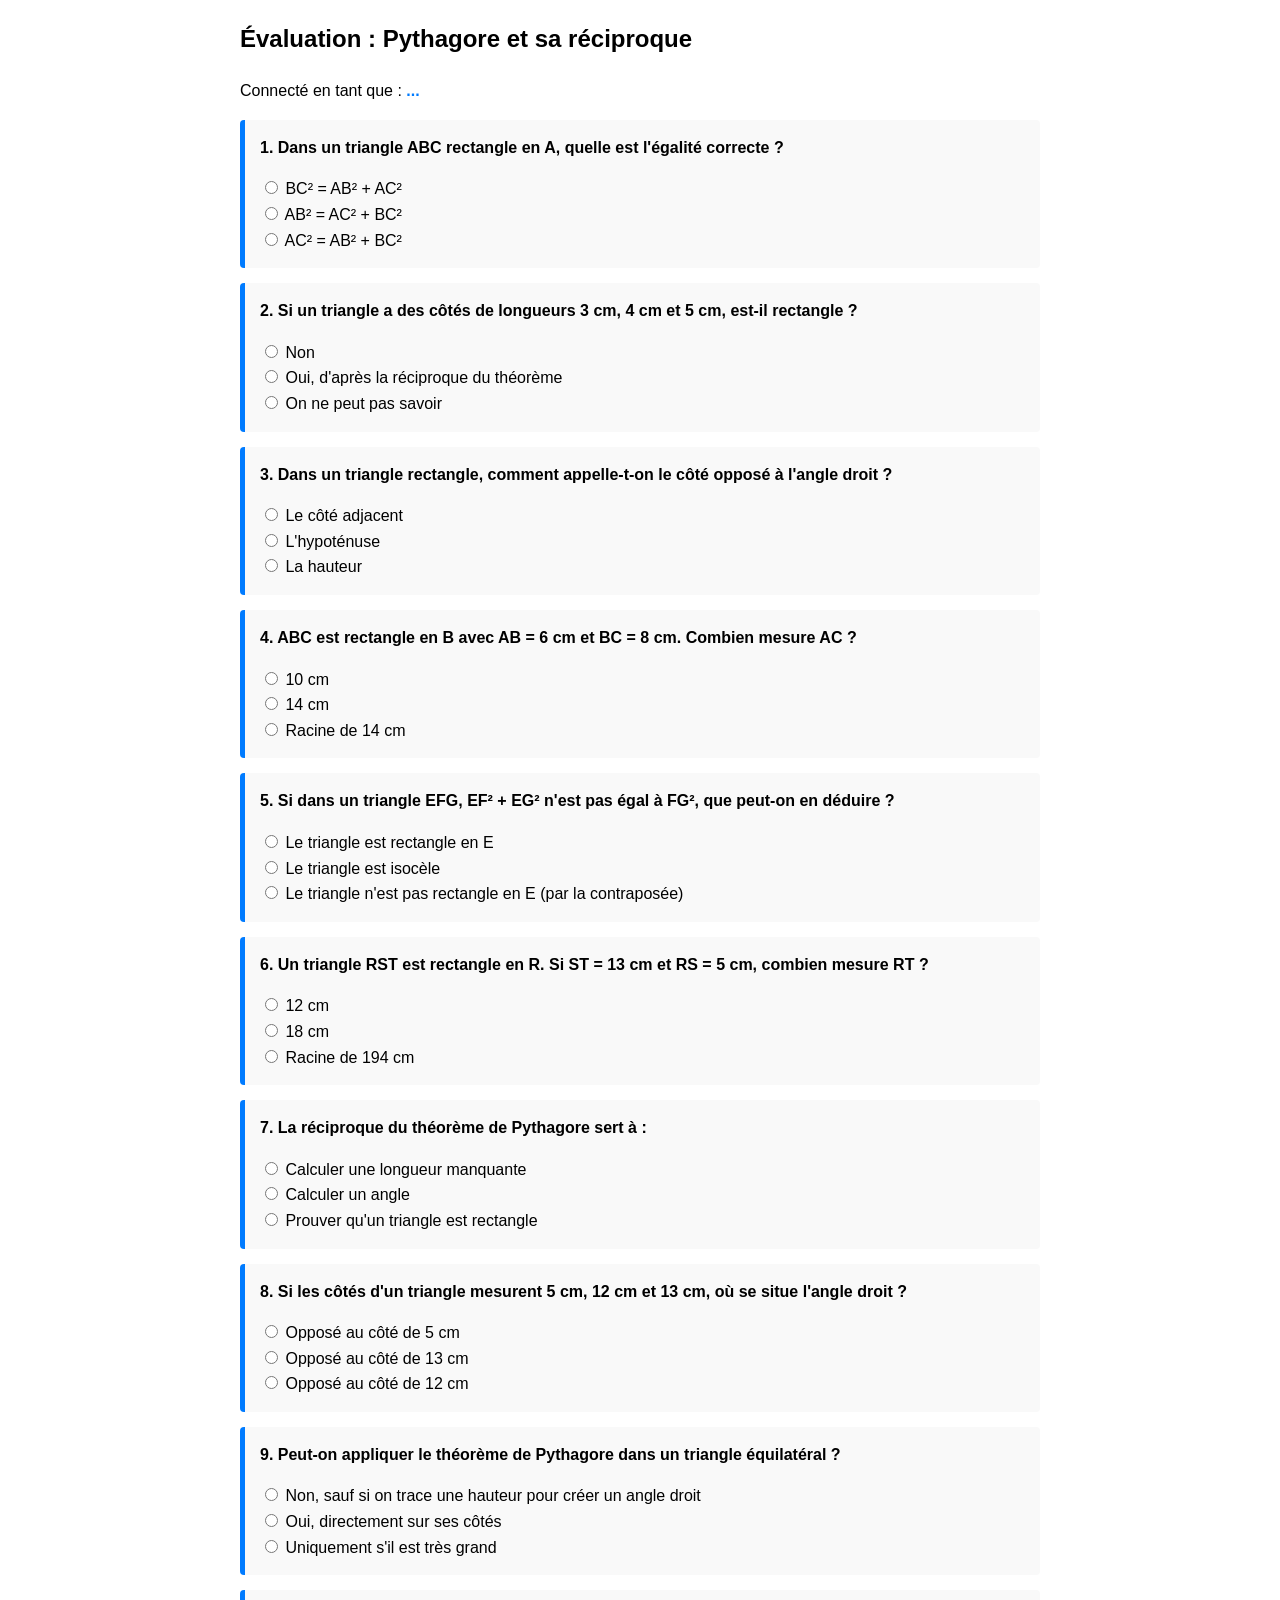
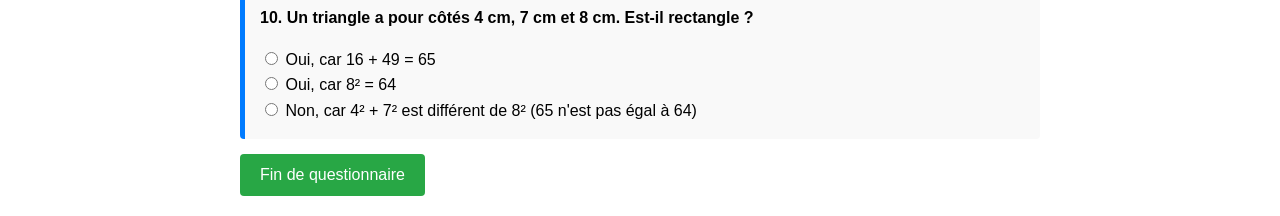
==== page_suivante.html @ 158ac3b1 "Add files via upload" ====
<!DOCTYPE html>
<html lang="fr">
<head>
    <meta charset="UTF-8">
    <title>QCM Pythagore</title>
    <link rel="stylesheet" href="style.css">
    <!-- Chargement sécurisé de Supabase via cdnjs (évite l'erreur MIME) -->
    <script src="supabase.js"></script>
    <style>
        body { font-family: Arial, sans-serif; max-width: 800px; margin: 20px auto; padding: 0 20px; line-height: 1.6; }
        .question { background: #f9f9f9; padding: 15px; margin-bottom: 15px; border-left: 5px solid #007bff; border-radius: 4px; transition: background 0.3s; }
        .question p { font-weight: bold; margin-top: 0; }
        button { background: #28a745; color: white; border: none; padding: 12px 20px; font-size: 16px; cursor: pointer; border-radius: 4px; }
        button:hover { background: #218838; }
        button:disabled { background: #6c757d; cursor: not-allowed; }
        #message { font-weight: bold; margin-top: 15px; font-size: 18px; }
        
        .question.correct { background: #e2f0d9; border-left-color: #28a745; }
        .question.incorrect { background: #fce4d6; border-left-color: #dc3545; }
        .statut-reponse { font-weight: bold; margin-top: 8px; display: block; }
        #countdown { font-family: sans-serif; font-weight: normal; font-style: italic; color: #666; display: block; margin-top: 10px; }
    </style>
</head>
<body>

    <h2>Évaluation : Pythagore et sa réciproque</h2>
    <p>Connecté en tant que : <span id="currentUser" style="font-weight:bold; color:#007bff;">...</span></p>
    
    <div id="quizContainer">
        <div class="question" data-q="q1" data-correct="A">
            <p>1. Dans un triangle ABC rectangle en A, quelle est l'égalité correcte ?</p>
            <label><input type="radio" name="q1" value="A"> BC² = AB² + AC²</label><br>
            <label><input type="radio" name="q1" value="B"> AB² = AC² + BC²</label><br>
            <label><input type="radio" name="q1" value="C"> AC² = AB² + BC²</label>
        </div>

        <div class="question" data-q="q2" data-correct="B">
            <p>2. Si un triangle a des côtés de longueurs 3 cm, 4 cm et 5 cm, est-il rectangle ?</p>
            <label><input type="radio" name="q2" value="A"> Non</label><br>
            <label><input type="radio" name="q2" value="B"> Oui, d'après la réciproque du théorème</label><br>
            <label><input type="radio" name="q2" value="C"> On ne peut pas savoir</label>
        </div>

        <div class="question" data-q="q3" data-correct="B">
            <p>3. Dans un triangle rectangle, comment appelle-t-on le côté opposé à l'angle droit ?</p>
            <label><input type="radio" name="q3" value="A"> Le côté adjacent</label><br>
            <label><input type="radio" name="q3" value="B"> L'hypoténuse</label><br>
            <label><input type="radio" name="q3" value="C"> La hauteur</label>
        </div>

        <div class="question" data-q="q4" data-correct="A">
            <p>4. ABC est rectangle en B avec AB = 6 cm et BC = 8 cm. Combien mesure AC ?</p>
            <label><input type="radio" name="q4" value="A"> 10 cm</label><br>
            <label><input type="radio" name="q4" value="B"> 14 cm</label><br>
            <label><input type="radio" name="q4" value="C"> Racine de 14 cm</label>
        </div>

        <div class="question" data-q="q5" data-correct="C">
            <p>5. Si dans un triangle EFG, EF² + EG² n'est pas égal à FG², que peut-on en déduire ?</p>
            <label><input type="radio" name="q5" value="A"> Le triangle est rectangle en E</label><br>
            <label><input type="radio" name="q5" value="B"> Le triangle est isocèle</label><br>
            <label><input type="radio" name="q5" value="C"> Le triangle n'est pas rectangle en E (par la contraposée)</label>
        </div>

        <div class="question" data-q="q6" data-correct="A">
            <p>6. Un triangle RST est rectangle en R. Si ST = 13 cm et RS = 5 cm, combien mesure RT ?</p>
            <label><input type="radio" name="q6" value="A"> 12 cm</label><br>
            <label><input type="radio" name="q6" value="B"> 18 cm</label><br>
            <label><input type="radio" name="q6" value="C"> Racine de 194 cm</label>
        </div>

        <div class="question" data-q="q7" data-correct="C">
            <p>7. La réciproque du théorème de Pythagore sert à :</p>
            <label><input type="radio" name="q7" value="A"> Calculer une longueur manquante</label><br>
            <label><input type="radio" name="q7" value="B"> Calculer un angle</label><br>
            <label><input type="radio" name="q7" value="C"> Prouver qu'un triangle est rectangle</label>
        </div>

        <div class="question" data-q="q8" data-correct="B">
            <p>8. Si les côtés d'un triangle mesurent 5 cm, 12 cm et 13 cm, où se situe l'angle droit ?</p>
            <label><input type="radio" name="q8" value="A"> Opposé au côté de 5 cm</label><br>
            <label><input type="radio" name="q8" value="B"> Opposé au côté de 13 cm</label><br>
            <label><input type="radio" name="q8" value="C"> Opposé au côté de 12 cm</label>
        </div>

        <div class="question" data-q="q9" data-correct="A">
            <p>9. Peut-on appliquer le théorème de Pythagore dans un triangle équilatéral ?</p>
            <label><input type="radio" name="q9" value="A"> Non, sauf si on trace une hauteur pour créer un angle droit</label><br>
            <label><input type="radio" name="q9" value="B"> Oui, directement sur ses côtés</label><br>
            <label><input type="radio" name="q9" value="C"> Uniquement s'il est très grand</label>
        </div>

        <div class="question" data-q="q10" data-correct="C">
            <p>10. Un triangle a pour côtés 4 cm, 7 cm et 8 cm. Est-il rectangle ?</p>
            <label><input type="radio" name="q10" value="A"> Oui, car 16 + 49 = 65</label><br>
            <label><input type="radio" name="q10" value="B"> Oui, car 8² = 64</label><br>
            <label><input type="radio" name="q10" value="C"> Non, car 4² + 7² est différent de 8² (65 n'est pas égal à 64)</label>
        </div>

        <button id="btnTerminer">Fin de questionnaire</button>
    </div>

    <p id="message"></p>

    <!-- On lie le script JS externe commun en mode module -->
    <script type="module" src="quiz.js"></script>

</body>
</html>
---- style.css ----
body { font-family: Arial, sans-serif; max-width: 800px; margin: 20px auto; padding: 0 20px; line-height: 1.6; }
.question { background: #f9f9f9; padding: 15px; margin-bottom: 15px; border-left: 5px solid #007bff; border-radius: 4px; transition: background 0.3s; }
.question p { font-weight: bold; margin-top: 0; }
button { background: #28a745; color: white; border: none; padding: 12px 20px; font-size: 16px; cursor: pointer; border-radius: 4px; }
button:hover { background: #218838; }
button:disabled { background: #6c757d; cursor: not-allowed; }
#message { font-weight: bold; margin-top: 15px; font-size: 18px; }

/* Styles pour la correction automatique */
.question.correct { background: #e2f0d9; border-left-color: #28a745; }
.question.incorrect { background: #fce4d6; border-left-color: #dc3545; }
.statut-reponse { font-weight: bold; margin-top: 8px; display: block; }
#countdown { font-family: sans-serif; font-weight: normal; font-style: italic; color: #666; display: block; margin-top: 10px; }
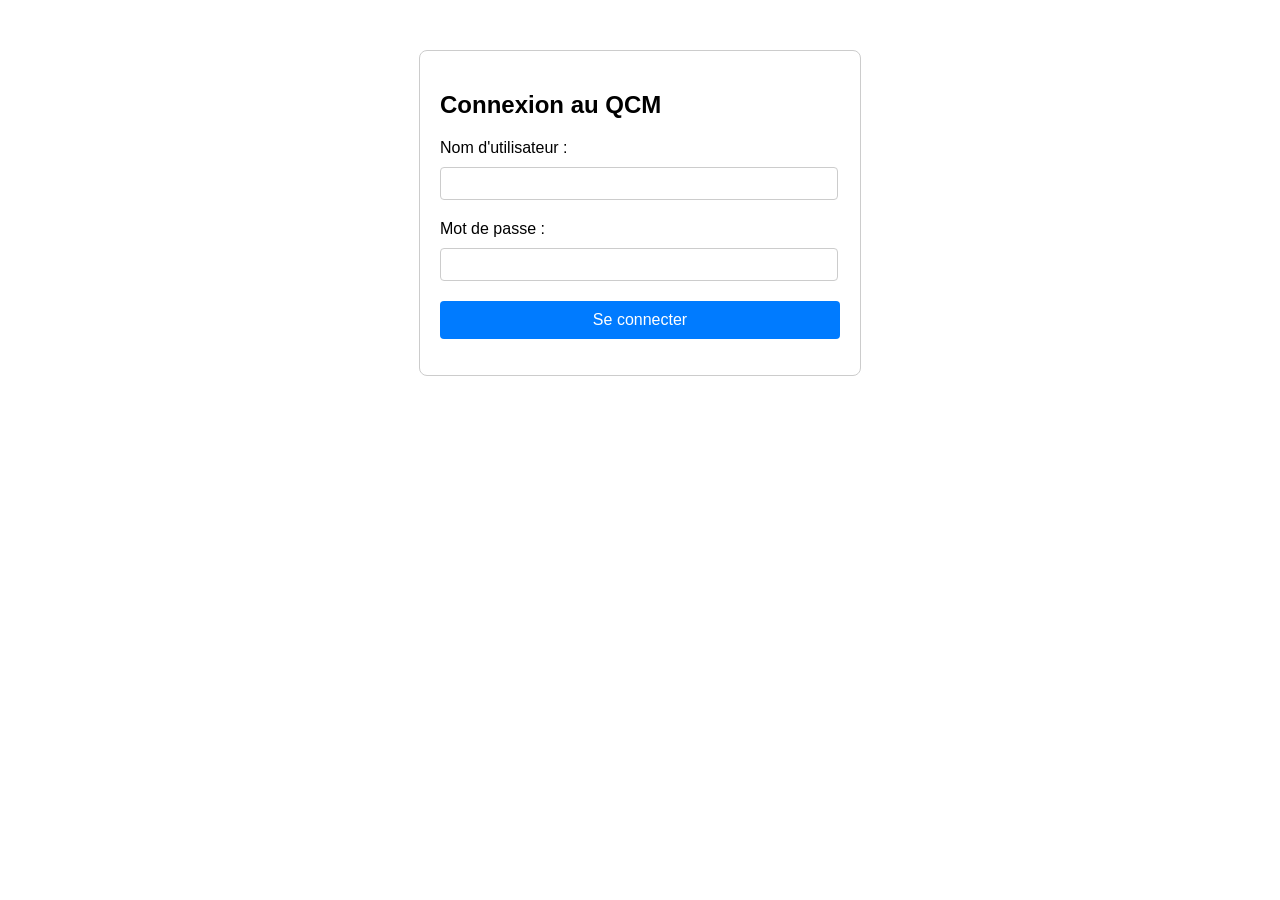
==== commit 7023913d: "Add files via upload" ====
--- a/page_suivante.html
+++ b/page_suivante.html
@@ -103,7 +103,8 @@
     <p id="message"></p>
 
     <!-- On lie le script JS externe commun en mode module -->
-    <script type="module" src="quiz.js"></script>
+    <script src="supabase.js"></script>
+    <script src="quizz.js"></script>
 
 </body>
 </html>
